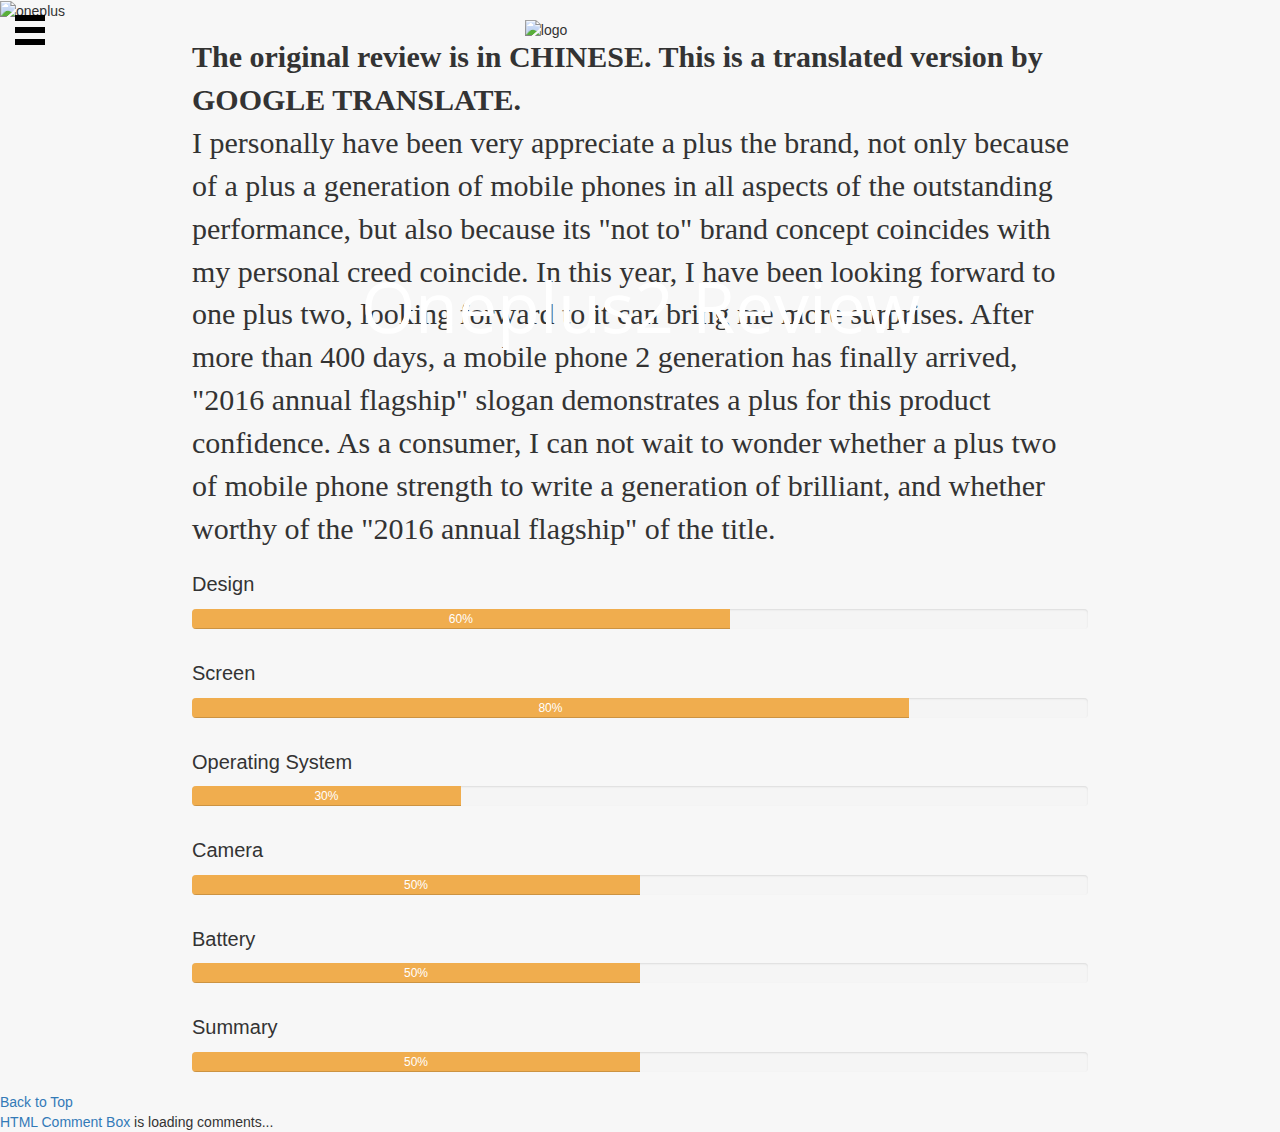
==== oneplus.html @ 1d6de4e5 "revise" ====
<!doctype html>
<html>

<head>
    <title>Oneplus2 Review</title>
    <meta content="width=device-width,initial-scale=1" name=viewport>
    <link href="https://fonts.googleapis.com/css?family=Open+Sans:400,600" rel="stylesheet">
    <link href="css/style.css" type="text/css" rel="stylesheet" />
    <!-- Latest compiled and minified CSS -->
    <link rel="stylesheet" href="https://maxcdn.bootstrapcdn.com/bootstrap/3.3.7/css/bootstrap.min.css" integrity="sha384-BVYiiSIFeK1dGmJRAkycuHAHRg32OmUcww7on3RYdg4Va+PmSTsz/K68vbdEjh4u" crossorigin="anonymous">
    <!-- Optional theme -->
    <link rel="stylesheet" href="https://maxcdn.bootstrapcdn.com/bootstrap/3.3.7/css/bootstrap-theme.min.css" integrity="sha384-rHyoN1iRsVXV4nD0JutlnGaslCJuC7uwjduW9SVrLvRYooPp2bWYgmgJQIXwl/Sp" crossorigin="anonymous"> </head>

<body>
    <a id="top"></a>
    <ul class="navigation">
        <li class="nav-item"><a href="#">Home</a></li>
        <li class="nav-item"><a href="#">Portfolio</a></li>
        <li class="nav-item"><a href="#">About</a></li>
        <li class="nav-item"><a href="#">Blog</a></li>
        <li class="nav-item"><a href="#">Contact</a></li>
    </ul>
    <input type="checkbox" id="nav-trigger" class="nav-trigger" />
    <label for="nav-trigger"></label>
    <div class="site-wrap"> <img class="review-logo" src="image/logo_white.png" alt="logo" width="100%">
        <p class="reviewpage-title">Oneplus2 Review</p> <img class="head-img" src="image/o2.jpg" alt="oneplus" width="100%">
        <div class="page-container">
            <p class="review-main"><b>The original review is in CHINESE. This is a translated version by GOOGLE TRANSLATE.</b>
                <br />I personally have been very appreciate a plus the brand, not only because of a plus a generation of mobile phones in all aspects of the outstanding performance, but also because its "not to" brand concept coincides with my personal creed coincide. In this year, I have been looking forward to one plus two, looking forward to it can bring me more surprises. After more than 400 days, a mobile phone 2 generation has finally arrived, "2016 annual flagship" slogan demonstrates a plus for this product confidence. As a consumer, I can not wait to wonder whether a plus two of mobile phone strength to write a generation of brilliant, and whether worthy of the "2016 annual flagship" of the title.</p>
        </div>
        <div class="color-container">
            <div class="stat-container">
                <p class="stat-title">Design</p>
                <div class="progress">
                    <div class="progress-bar progress-bar-warning" role="progressbar" aria-valuenow="60" aria-valuemin="0" aria-valuemax="100" style="width: 60%">60%</div>
                </div>
                <p class="stat-title">Screen</p>
                <div class="progress">
                    <div class="progress-bar progress-bar-warning" role="progressbar" aria-valuenow="60" aria-valuemin="0" aria-valuemax="100" style="width: 80%">80%</div>
                </div>
                <p class="stat-title">Operating System</p>
                <div class="progress">
                    <div class="progress-bar progress-bar-warning" role="progressbar" aria-valuenow="60" aria-valuemin="0" aria-valuemax="100" style="width: 30%">30%</div>
                </div>
                <p class="stat-title">Camera</p>
                <div class="progress">
                    <div class="progress-bar progress-bar-warning" role="progressbar" aria-valuenow="60" aria-valuemin="0" aria-valuemax="100" style="width: 50%">50%</div>
                </div>
                <p class="stat-title">Battery</p>
                <div class="progress">
                    <div class="progress-bar progress-bar-warning" role="progressbar" aria-valuenow="60" aria-valuemin="0" aria-valuemax="100" style="width: 50%">50%</div>
                </div>
                <p class="stat-title">Summary</p>
                <div class="progress">
                    <div class="progress-bar progress-bar-warning" role="progressbar" aria-valuenow="60" aria-valuemin="0" aria-valuemax="100" style="width: 50%">50%</div>
                </div>
            </div>
        </div>
        <script src="https://cdnjs.cloudflare.com/ajax/libs/p5.js/0.5.5/p5.min.js"></script>
        <script src="sketch.js" type="text/javascript"></script> <a href="#" class="back-to-top">Back to Top</a> 
    <!-- begin htmlcommentbox.com -->
 <div id="HCB_comment_box"><a href="http://www.htmlcommentbox.com">HTML Comment Box</a> is loading comments...</div>
 <link rel="stylesheet" type="text/css" href="http://www.htmlcommentbox.com/static/skins/default/skin.css" />
 <script type="text/javascript" language="javascript" id="hcb"> /*<!--*/ if(!window.hcb_user){hcb_user={  };} (function(){s=document.createElement("script");s.setAttribute("type","text/javascript");s.setAttribute("src", "http://www.htmlcommentbox.com/jread?page="+escape((window.hcb_user && hcb_user.PAGE)||(""+window.location)).replace("+","%2B")+"&opts=470&num=10");if (typeof s!="undefined") document.getElementsByTagName("head")[0].appendChild(s);})(); /*-->*/ </script>
<!-- end htmlcommentbox.com -->
    
    </div>
    <script src="http://code.jquery.com/jquery-3.1.1.min.js"></script>
    <!-- Latest compiled and minified JavaScript -->
    <script src="https://maxcdn.bootstrapcdn.com/bootstrap/3.3.7/js/bootstrap.min.js" integrity="sha384-Tc5IQib027qvyjSMfHjOMaLkfuWVxZxUPnCJA7l2mCWNIpG9mGCD8wGNIcPD7Txa" crossorigin="anonymous"></script>
</body>

</html>
---- css/style.css ----
.nav{
    margin-left: 70px;
    float:left;
    display: inline;
    margin-top: 30px;
    text-align: center;
    font-size: 18px;
    font-family: 'Open Sans', sans-serif;
    font-weight: 600;
}
.navi{
    height:80px;
    
}
.navbar{
    padding-top: 18px;
}
.navbar:hover{
    border-bottom-color: #c4c4c4;
}
.navpic{
    margin-top: 38px;
    margin-left: 0px;
}
.review-container{
    width:70%;
    margin-left: 15%;
    margin-top: 20px;
    background-color: #efefef;
    border-radius: 10px 10px 10px 10px;
    box-shadow: 2px 2px #c4c4c4;
}

.review-text{
    margin-left: 5%;
    margin-right: 5%;
    font-family: 'Open Sans', sans-serif;
    font-weight: 400;
    font-size:20px;
    padding-bottom: 10px;
}
.review-date{
    font-family: 'Open Sans', sans-serif;
    font-weight: 600;
    font-size:20px;
    float:right;
    margin-top: 10px;
    margin-right: 10px;
}
.review-title{
    font-family: 'Open Sans', sans-serif;
    font-weight: 600;
    font-size:30px;
    margin-left: 5%;
    margin-top: 10px;
}
.page-container{
    width:70%;
    margin-left:15%;
    font-family: 'Roboto Slab', serif;
    font-size:30px;
    margin-top: 15px;
}
.stat-title{
    font-size: 20px;
    padding-top: 10px;
}
.stat-container{
    width:70%;
    margin-left:15%;
}
.color-container{
    width:100%;
    background-color: #f7f7f7;
}
.review-logo{
    position:absolute;
    width:18%;
    margin-left: 41%;
    margin-right: 40%;
    margin-top: 20px;
}
.reviewpage-title{
    position: absolute;
    color:white;
    font-family: 'Open Sans', sans-serif;
    margin-top: 20%;
    width:50%;
    text-align: center;
    font-size: 70px;
    margin-left: 25%;
}
.navigation {
    list-style: none;
    background: #f4f4f4;
    width: 100%;
    height: 100%;
    position: fixed;
    top: 0;
    right: 0;
    bottom: 0;
    left: 0;
    z-index:0;
}
.site-wrap{
    background-color: #f7f7f7;
    z-index: 1;
    min-width: 100%;
    min-height: 100%;
    position: relative;
    top:0;
    bottom:100%;
    left:0;
}
.nav-trigger {
    position: absolute;
    clip: rect(0, 0, 0, 0);
}
label[for="nav-trigger"] {
    position: fixed;
    top: 15px;
    left: 15px;
    z-index: 2;
    width: 30px;
    height: 30px;
    cursor: pointer;
    background-image: url("data:image/svg+xml;utf8,<svg xmlns='http://www.w3.org/2000/svg' xmlns:xlink='http://www.w3.org/1999/xlink' version='1.1' x='0px' y='0px' width='30px' height='30px' viewBox='0 0 30 30' enable-background='new 0 0 30 30' xml:space='preserve'><rect width='30' height='6'/><rect y='24' width='30' height='6'/><rect y='12' width='30' height='6'/></svg>");
    background-size: contain;
}
.nav-trigger:checked + label {
    left: 215px;
}

.nav-trigger:checked ~ .site-wrap {
    left: 200px;
    box-shadow: 0 0 5px 5px rgba(0,0,0,0.5);
}
.nav-trigger + label, .site-wrap {
    transition: left 0.2s;
}
body {
    overflow-x: hidden;
}
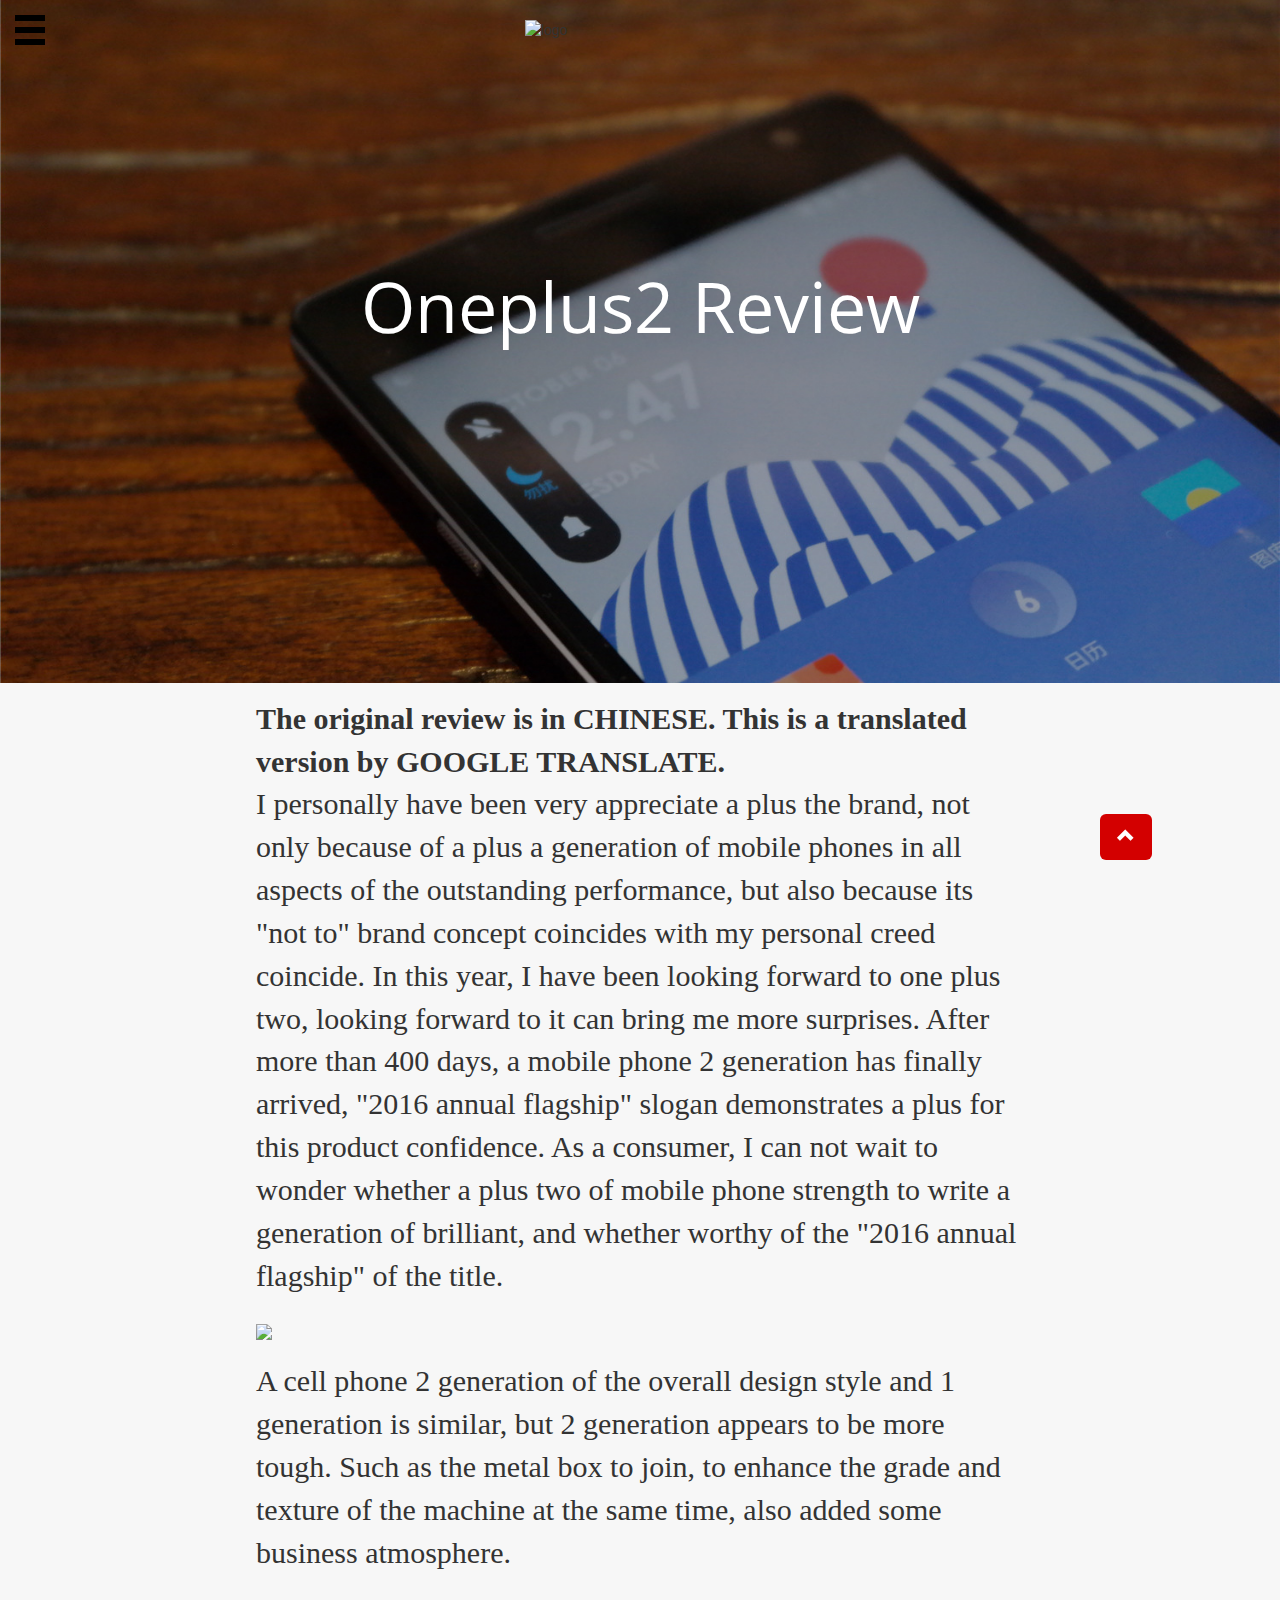
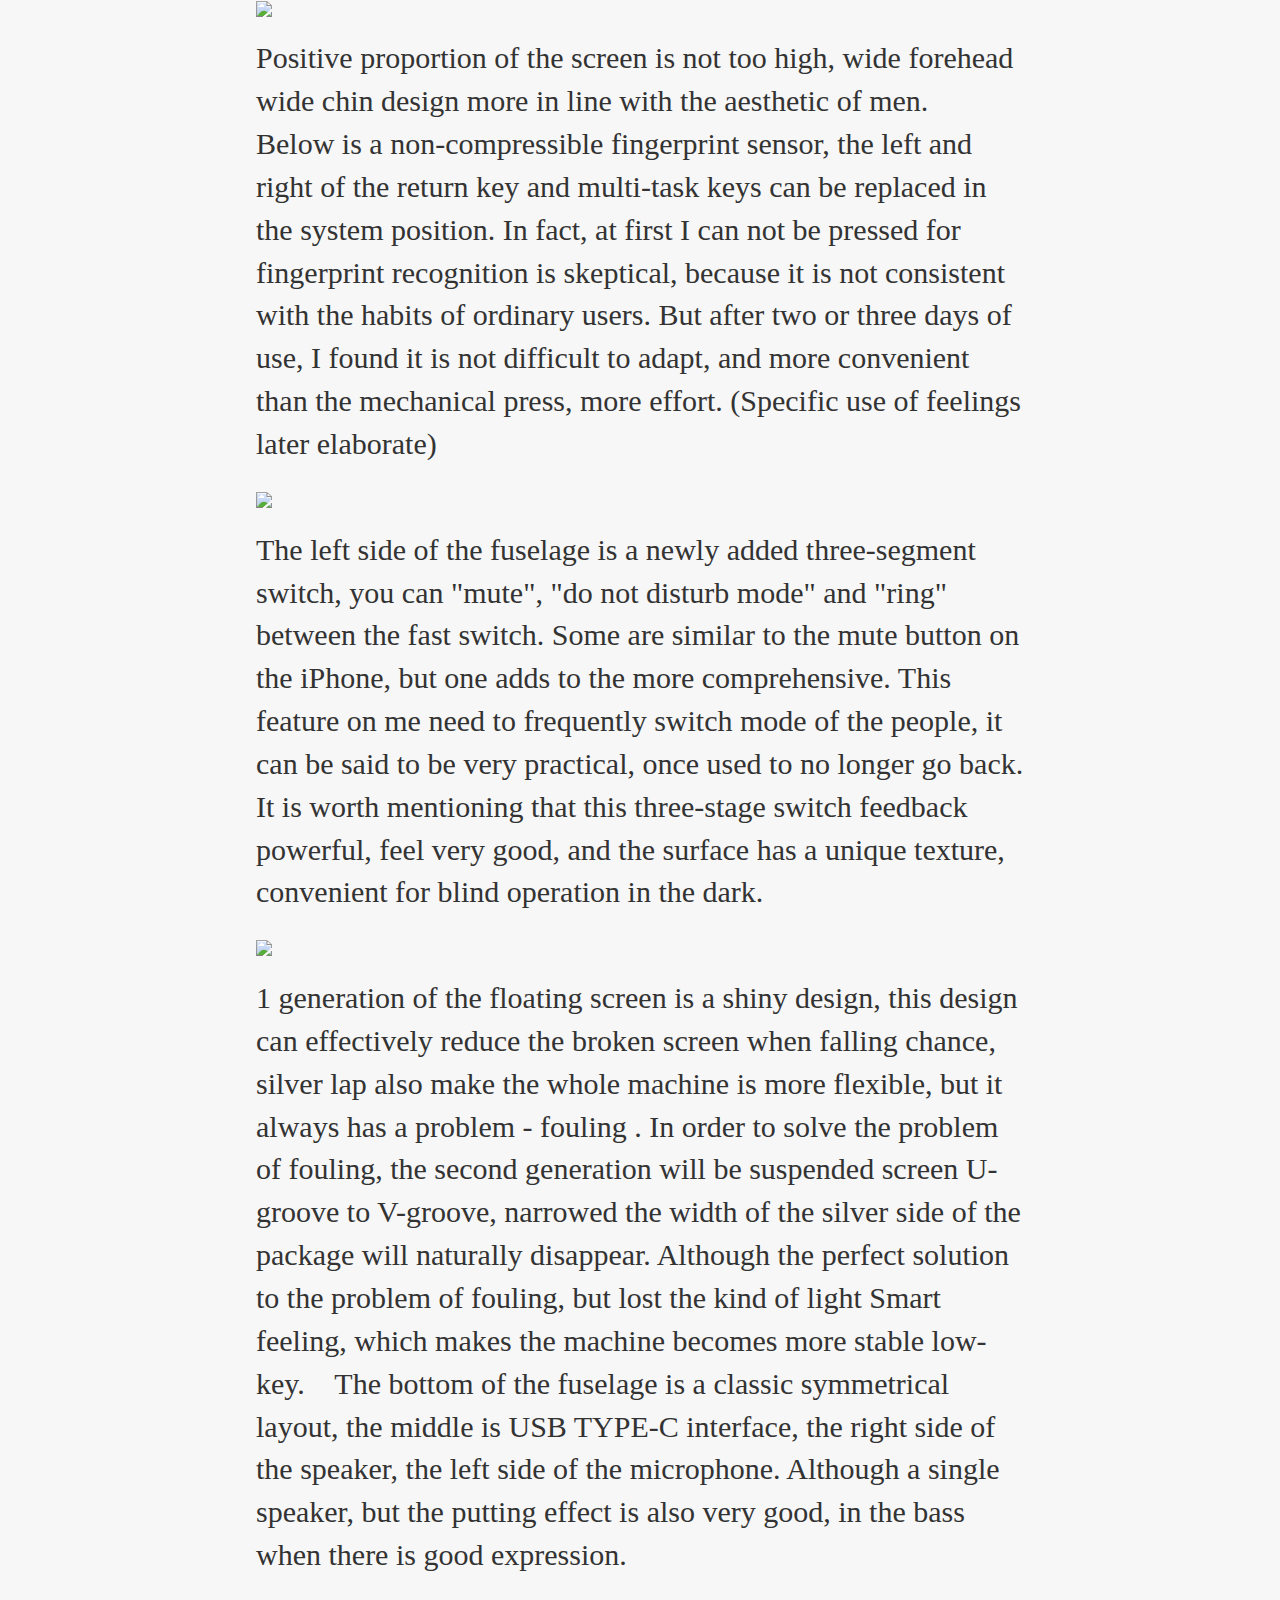
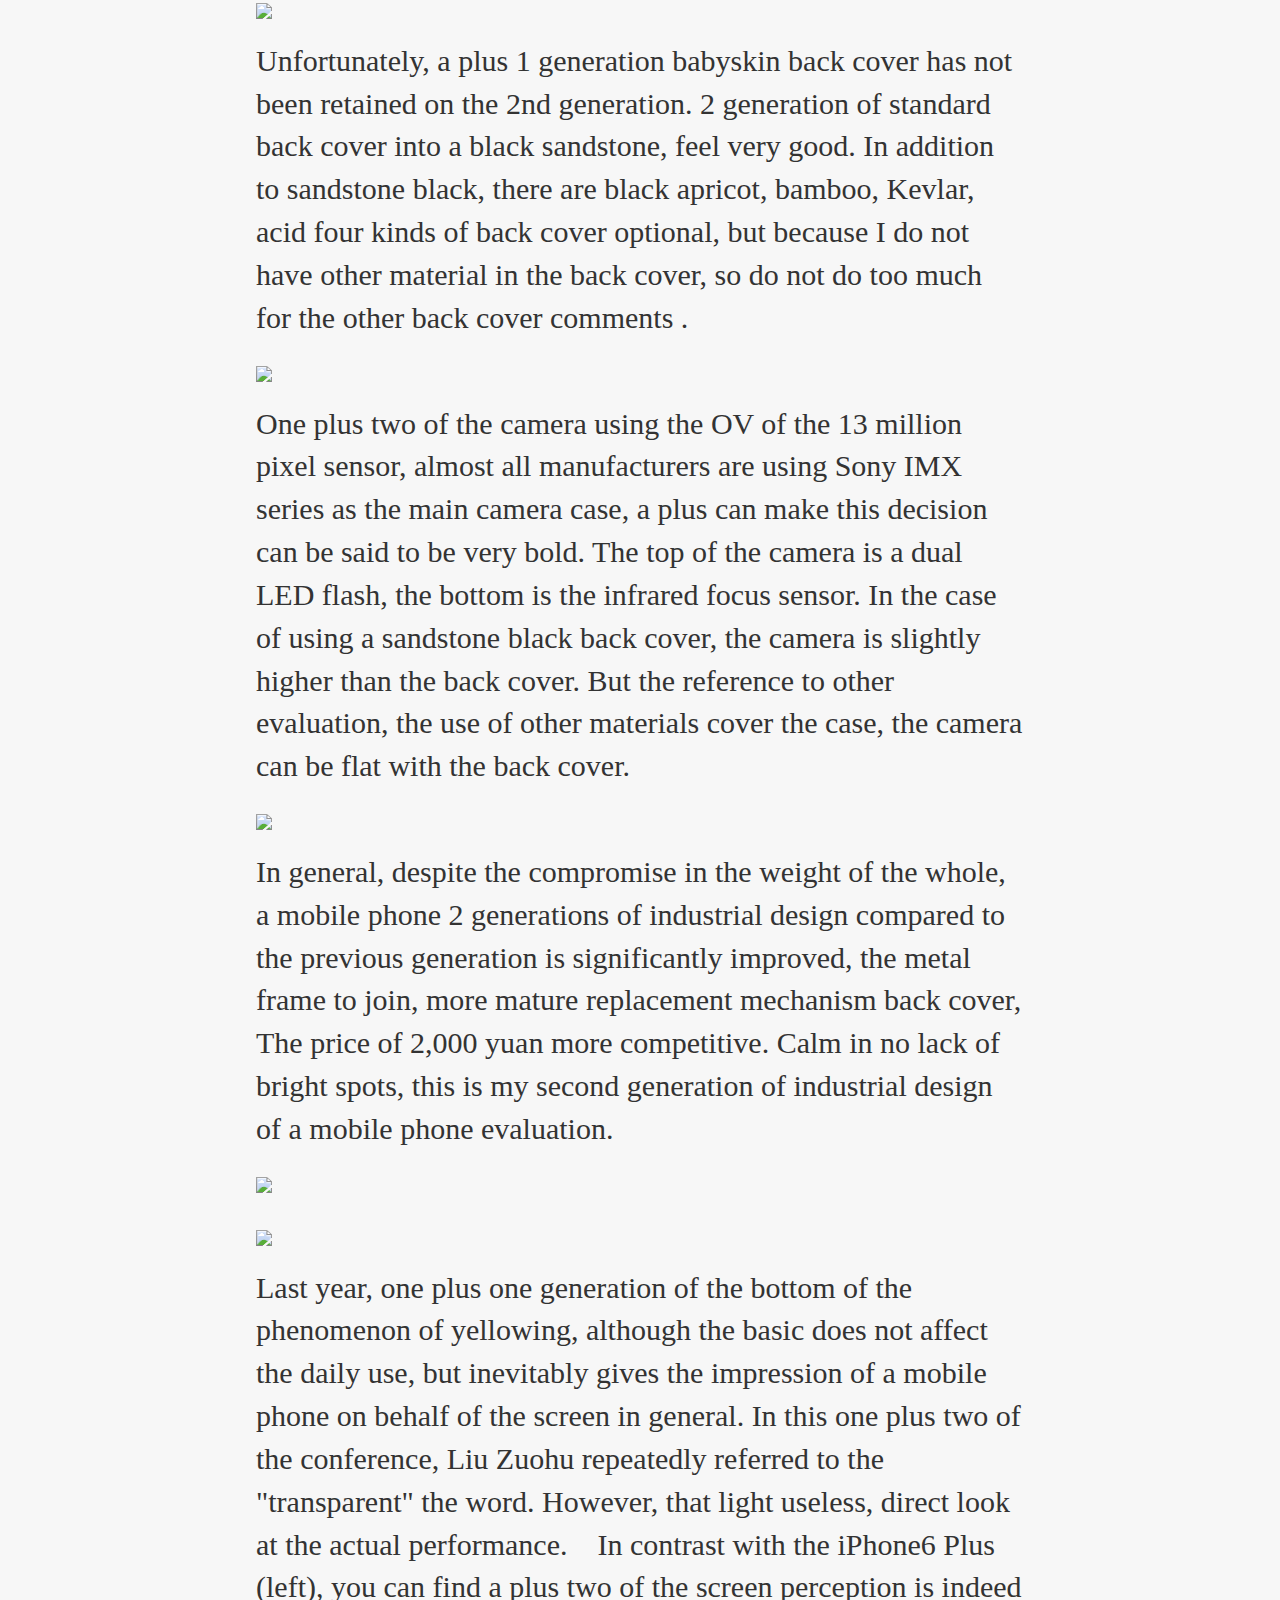
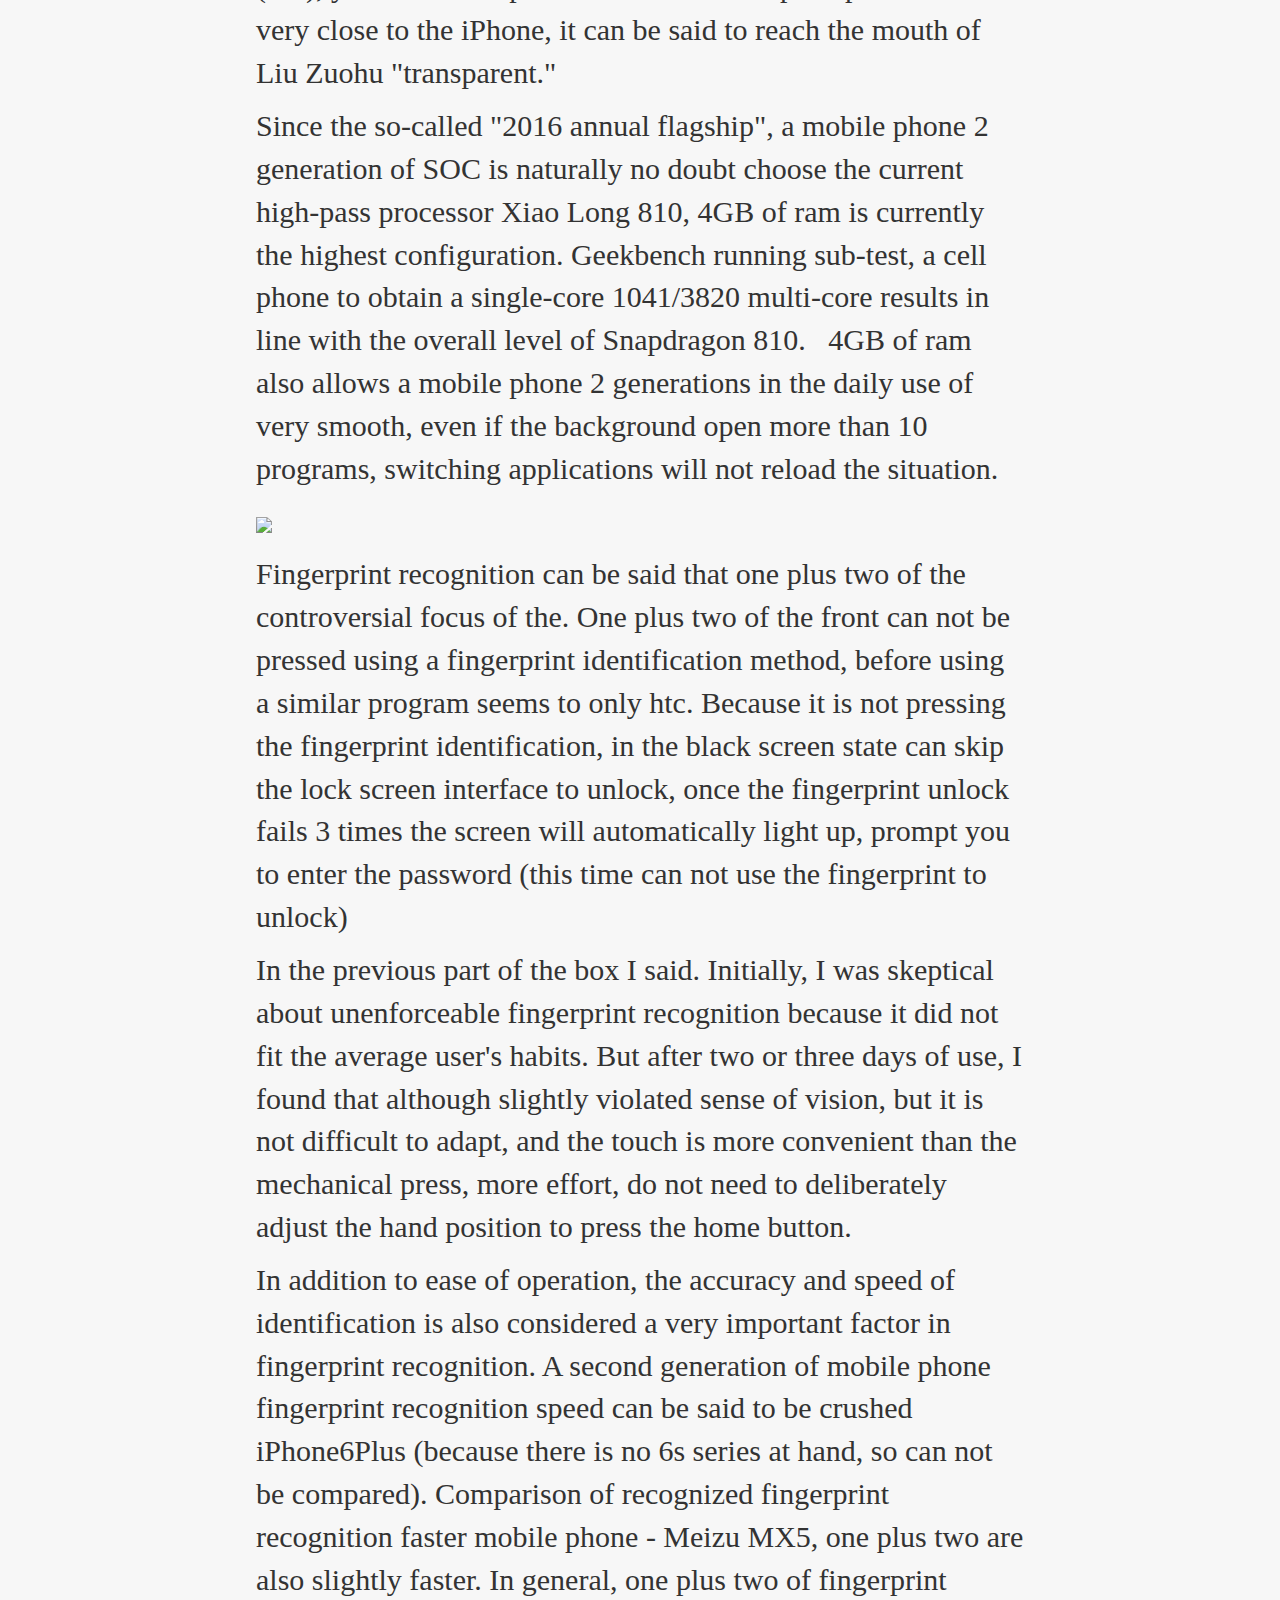
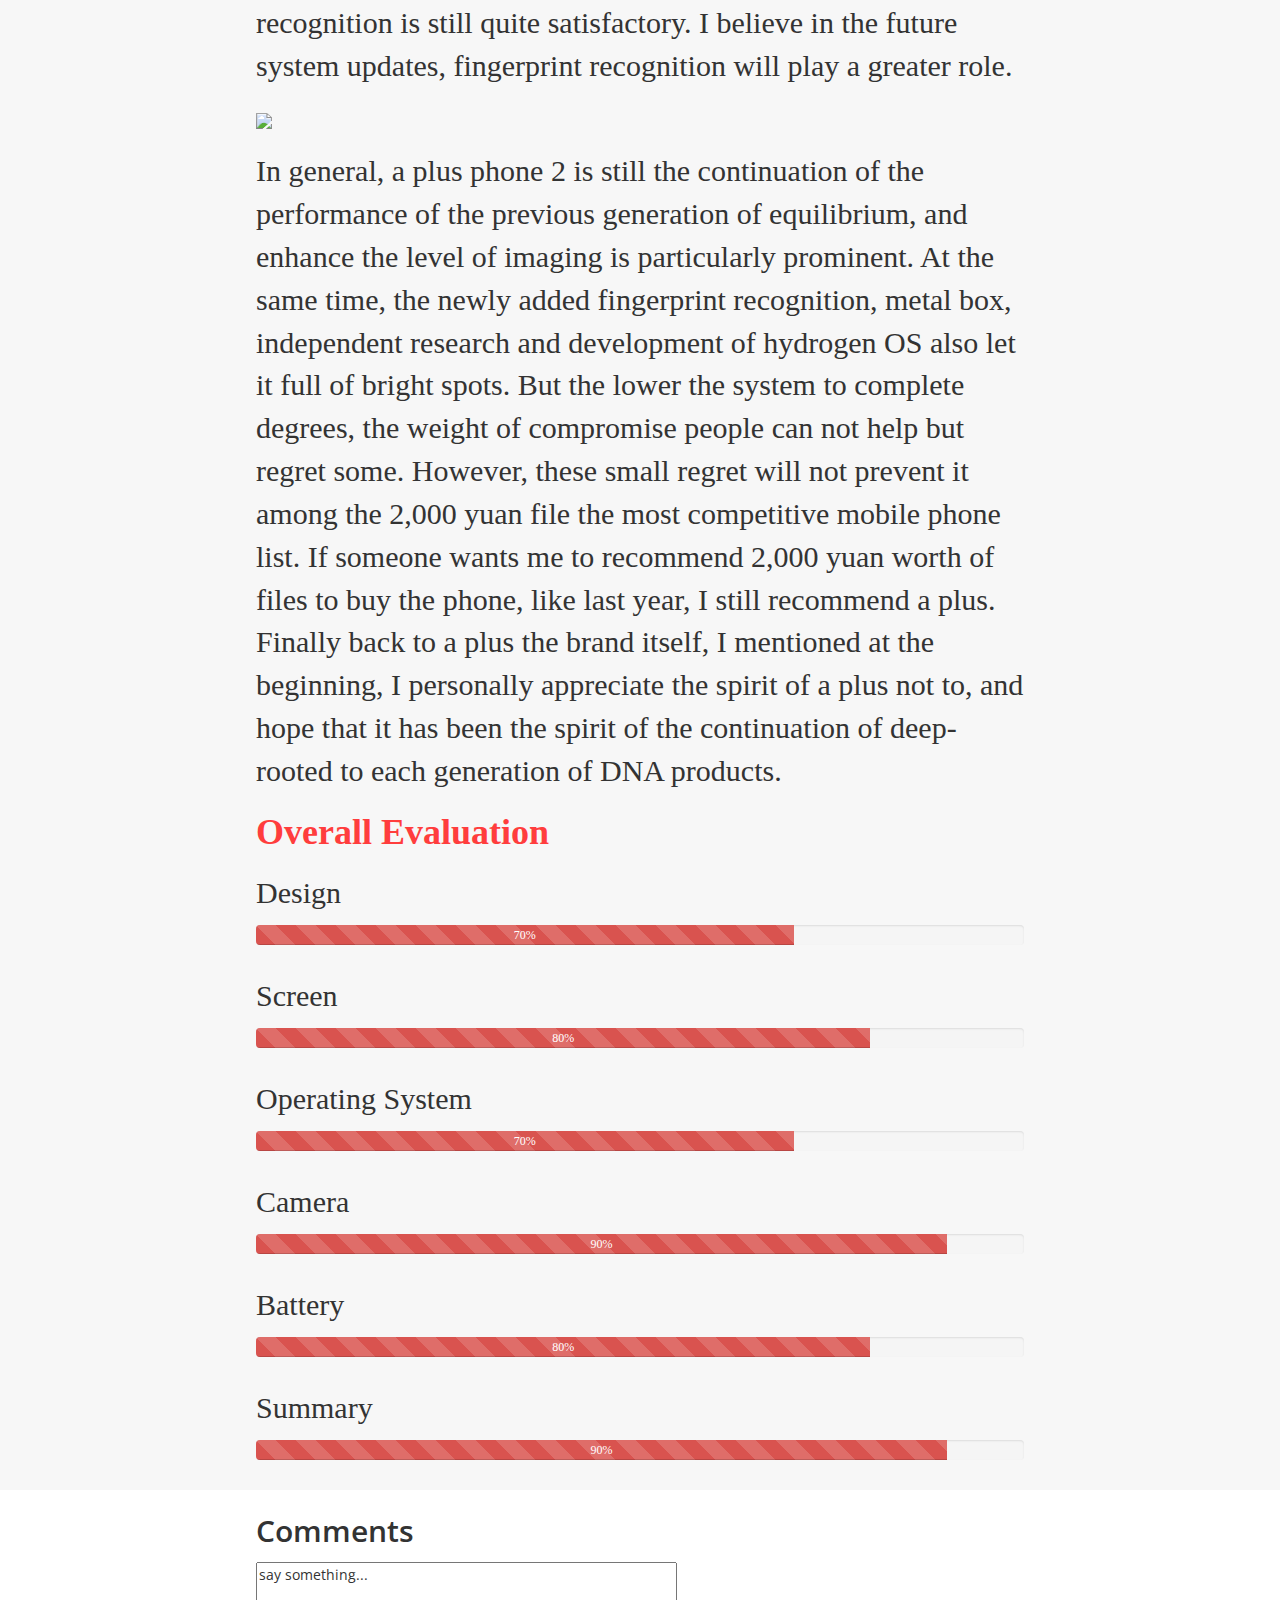
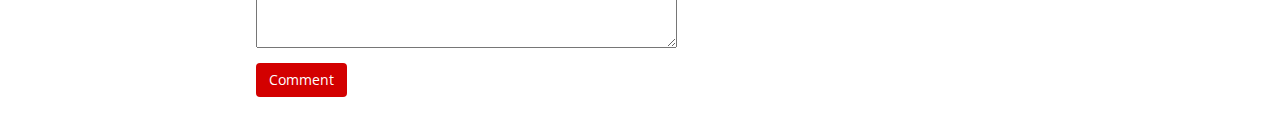
==== commit 99838e5a: "wip" ====
--- a/oneplus.html
+++ b/oneplus.html
@@ -14,56 +14,104 @@
 <body>
     <a id="top"></a>
     <ul class="navigation">
-        <li class="nav-item"><a href="#">Home</a></li>
-        <li class="nav-item"><a href="#">Portfolio</a></li>
+        <li class="nav-item"><a href="index.html">Home</a></li>
+        <li class="nav-item"><a href="#">Tool</a></li>
+        <li class="nav-item"><a href="photography.html">Photography</a></li>
         <li class="nav-item"><a href="#">About</a></li>
-        <li class="nav-item"><a href="#">Blog</a></li>
-        <li class="nav-item"><a href="#">Contact</a></li>
     </ul>
     <input type="checkbox" id="nav-trigger" class="nav-trigger" />
     <label for="nav-trigger"></label>
     <div class="site-wrap"> <img class="review-logo" src="image/logo_white.png" alt="logo" width="100%">
-        <p class="reviewpage-title">Oneplus2 Review</p> <img class="head-img" src="image/o2.jpg" alt="oneplus" width="100%">
+        <p class="reviewpage-title">Oneplus2 Review</p> <img class="head-img" src="image/o2%20copy.jpg" alt="oneplus" width="100%">
         <div class="page-container">
             <p class="review-main"><b>The original review is in CHINESE. This is a translated version by GOOGLE TRANSLATE.</b>
                 <br />I personally have been very appreciate a plus the brand, not only because of a plus a generation of mobile phones in all aspects of the outstanding performance, but also because its "not to" brand concept coincides with my personal creed coincide. In this year, I have been looking forward to one plus two, looking forward to it can bring me more surprises. After more than 400 days, a mobile phone 2 generation has finally arrived, "2016 annual flagship" slogan demonstrates a plus for this product confidence. As a consumer, I can not wait to wonder whether a plus two of mobile phone strength to write a generation of brilliant, and whether worthy of the "2016 annual flagship" of the title.</p>
+            <p class="review-pic"><img src="image/o5.jpg" width="100%"></p>
+            <p class="review-main">A cell phone 2 generation of the overall design style and 1 generation is similar, but 2 generation appears to be more tough. Such as the metal box to join, to enhance the grade and texture of the machine at the same time, also added some business atmosphere. </p>
+            <p class="review-pic"><img src="image/o9.jpg" width="100%"></p>
+            <p class="review-main">Positive proportion of the screen is not too high, wide forehead wide chin design more in line with the aesthetic of men.    Below is a non-compressible fingerprint sensor, the left and right of the return key and multi-task keys can be replaced in the system position. In fact, at first I can not be pressed for fingerprint recognition is skeptical, because it is not consistent with the habits of ordinary users. But after two or three days of use, I found it is not difficult to adapt, and more convenient than the mechanical press, more effort. (Specific use of feelings later elaborate) </p>
+            <p class="review-pic"><img src="image/o2.jpg" width="100%"></p>
+            <p class="review-main">The left side of the fuselage is a newly added three-segment switch, you can "mute", "do not disturb mode" and "ring" between the fast switch. Some are similar to the mute button on the iPhone, but one adds to the more comprehensive. This feature on me need to frequently switch mode of the people, it can be said to be very practical, once used to no longer go back. It is worth mentioning that this three-stage switch feedback powerful, feel very good, and the surface has a unique texture, convenient for blind operation in the dark. </p>
+            <p class="review-pic"><img src="image/o12.jpg" width="100%"></p>
+            <p class="review-main">1 generation of the floating screen is a shiny design, this design can effectively reduce the broken screen when falling chance, silver lap also make the whole machine is more flexible, but it always has a problem - fouling . In order to solve the problem of fouling, the second generation will be suspended screen U-groove to V-groove, narrowed the width of the silver side of the package will naturally disappear. Although the perfect solution to the problem of fouling, but lost the kind of light Smart feeling, which makes the machine becomes more stable low-key.    The bottom of the fuselage is a classic symmetrical layout, the middle is USB TYPE-C interface, the right side of the speaker, the left side of the microphone. Although a single speaker, but the putting effect is also very good, in the bass when there is good expression. </p>
+            <p class="review-pic"><img src="image/o8.jpg" width="100%"></p>
+            <p class="review-main">Unfortunately, a plus 1 generation babyskin back cover has not been retained on the 2nd generation. 2 generation of standard back cover into a black sandstone, feel very good. In addition to sandstone black, there are black apricot, bamboo, Kevlar, acid four kinds of back cover optional, but because I do not have other material in the back cover, so do not do too much for the other back cover comments . </p>
+            <p class="review-pic"><img src="image/o3.jpg" width="100%"></p>
+            <p class="review-main">One plus two of the camera using the OV of the 13 million pixel sensor, almost all manufacturers are using Sony IMX series as the main camera case, a plus can make this decision can be said to be very bold. The top of the camera is a dual LED flash, the bottom is the infrared focus sensor. In the case of using a sandstone black back cover, the camera is slightly higher than the back cover. But the reference to other evaluation, the use of other materials cover the case, the camera can be flat with the back cover. </p>
+            <p class="review-pic"><img src="image/o7.jpg" width="100%"></p>
+            <p class="review-main">In general, despite the compromise in the weight of the whole, a mobile phone 2 generations of industrial design compared to the previous generation is significantly improved, the metal frame to join, more mature replacement mechanism back cover, The price of 2,000 yuan more competitive. Calm in no lack of bright spots, this is my second generation of industrial design of a mobile phone evaluation. </p>
+            <p class="review-pic"><img src="image/o10.jpg" width="100%"></p>
+            <p class="review-pic"><img src="image/o11.jpg" width="100%"></p>
+            <p class="review-main">Last year, one plus one generation of the bottom of the phenomenon of yellowing, although the basic does not affect the daily use, but inevitably gives the impression of a mobile phone on behalf of the screen in general. In this one plus two of the conference, Liu Zuohu repeatedly referred to the "transparent" the word. However, that light useless, direct look at the actual performance.    In contrast with the iPhone6 Plus (left), you can find a plus two of the screen perception is indeed very close to the iPhone, it can be said to reach the mouth of Liu Zuohu "transparent." </p>
+            <p class="review-main">Since the so-called "2016 annual flagship", a mobile phone 2 generation of SOC is naturally no doubt choose the current high-pass processor Xiao Long 810, 4GB of ram is currently the highest configuration. Geekbench running sub-test, a cell phone to obtain a single-core 1041/3820 multi-core results in line with the overall level of Snapdragon 810.   4GB of ram also allows a mobile phone 2 generations in the daily use of very smooth, even if the background open more than 10 programs, switching applications will not reload the situation. </p>
+            <p class="review-pic"><img src="image/o6.jpg" width="100%"></p>
+            <p class="review-main">Fingerprint recognition can be said that one plus two of the controversial focus of the. One plus two of the front can not be pressed using a fingerprint identification method, before using a similar program seems to only htc. Because it is not pressing the fingerprint identification, in the black screen state can skip the lock screen interface to unlock, once the fingerprint unlock fails 3 times the screen will automatically light up, prompt you to enter the password (this time can not use the fingerprint to unlock)</p>
+            <p class="review-main">In the previous part of the box I said. Initially, I was skeptical about unenforceable fingerprint recognition because it did not fit the average user's habits. But after two or three days of use, I found that although slightly violated sense of vision, but it is not difficult to adapt, and the touch is more convenient than the mechanical press, more effort, do not need to deliberately adjust the hand position to press the home button.</p>
+            <p class="review-main">In addition to ease of operation, the accuracy and speed of identification is also considered a very important factor in fingerprint recognition. A second generation of mobile phone fingerprint recognition speed can be said to be crushed iPhone6Plus (because there is no 6s series at hand, so can not be compared). Comparison of recognized fingerprint recognition faster mobile phone - Meizu MX5, one plus two are also slightly faster. In general, one plus two of fingerprint recognition is still quite satisfactory. I believe in the future system updates, fingerprint recognition will play a greater role. </p>
+            <p class="review-pic"><img src="image/o13.jpg" width="100%"></p>
+            <p class="review-main">In general, a plus phone 2 is still the continuation of the performance of the previous generation of equilibrium, and enhance the level of imaging is particularly prominent. At the same time, the newly added fingerprint recognition, metal box, independent research and development of hydrogen OS also let it full of bright spots. But the lower the system to complete degrees, the weight of compromise people can not help but regret some. However, these small regret will not prevent it among the 2,000 yuan file the most competitive mobile phone list. If someone wants me to recommend 2,000 yuan worth of files to buy the phone, like last year, I still recommend a plus. Finally back to a plus the brand itself, I mentioned at the beginning, I personally appreciate the spirit of a plus not to, and hope that it has been the spirit of the continuation of deep-rooted to each generation of DNA products.</p>
         </div>
         <div class="color-container">
             <div class="stat-container">
+                <h1><b>Overall Evaluation</b></h1>
                 <p class="stat-title">Design</p>
                 <div class="progress">
-                    <div class="progress-bar progress-bar-warning" role="progressbar" aria-valuenow="60" aria-valuemin="0" aria-valuemax="100" style="width: 60%">60%</div>
+                    <div class="progress-bar progress-bar-danger progress-bar-striped" role="progressbar" aria-valuenow="60" aria-valuemin="0" aria-valuemax="100" style="width: 70%">70%</div>
                 </div>
                 <p class="stat-title">Screen</p>
                 <div class="progress">
-                    <div class="progress-bar progress-bar-warning" role="progressbar" aria-valuenow="60" aria-valuemin="0" aria-valuemax="100" style="width: 80%">80%</div>
+                    <div class="progress-bar progress-bar-danger progress-bar-striped" role="progressbar" aria-valuenow="60" aria-valuemin="0" aria-valuemax="100" style="width: 80%">80%</div>
                 </div>
                 <p class="stat-title">Operating System</p>
                 <div class="progress">
-                    <div class="progress-bar progress-bar-warning" role="progressbar" aria-valuenow="60" aria-valuemin="0" aria-valuemax="100" style="width: 30%">30%</div>
+                    <div class="progress-bar progress-bar-danger progress-bar-striped" role="progressbar" aria-valuenow="60" aria-valuemin="0" aria-valuemax="100" style="width: 70%">70%</div>
                 </div>
                 <p class="stat-title">Camera</p>
                 <div class="progress">
-                    <div class="progress-bar progress-bar-warning" role="progressbar" aria-valuenow="60" aria-valuemin="0" aria-valuemax="100" style="width: 50%">50%</div>
+                    <div class="progress-bar progress-bar-danger progress-bar-striped" role="progressbar" aria-valuenow="60" aria-valuemin="0" aria-valuemax="100" style="width: 90%">90%</div>
                 </div>
                 <p class="stat-title">Battery</p>
                 <div class="progress">
-                    <div class="progress-bar progress-bar-warning" role="progressbar" aria-valuenow="60" aria-valuemin="0" aria-valuemax="100" style="width: 50%">50%</div>
+                    <div class="progress-bar progress-bar-danger progress-bar-striped" role="progressbar" aria-valuenow="60" aria-valuemin="0" aria-valuemax="100" style="width: 80%">80%</div>
                 </div>
                 <p class="stat-title">Summary</p>
                 <div class="progress">
-                    <div class="progress-bar progress-bar-warning" role="progressbar" aria-valuenow="60" aria-valuemin="0" aria-valuemax="100" style="width: 50%">50%</div>
+                    <div class="progress-bar progress-bar-danger progress-bar-striped" role="progressbar" aria-valuenow="60" aria-valuemin="0" aria-valuemax="100" style="width: 90%">90%</div>
                 </div>
             </div>
         </div>
-        <script src="https://cdnjs.cloudflare.com/ajax/libs/p5.js/0.5.5/p5.min.js"></script>
-        <script src="sketch.js" type="text/javascript"></script> <a href="#" class="back-to-top">Back to Top</a> 
-    <!-- begin htmlcommentbox.com -->
- <div id="HCB_comment_box"><a href="http://www.htmlcommentbox.com">HTML Comment Box</a> is loading comments...</div>
- <link rel="stylesheet" type="text/css" href="http://www.htmlcommentbox.com/static/skins/default/skin.css" />
- <script type="text/javascript" language="javascript" id="hcb"> /*<!--*/ if(!window.hcb_user){hcb_user={  };} (function(){s=document.createElement("script");s.setAttribute("type","text/javascript");s.setAttribute("src", "http://www.htmlcommentbox.com/jread?page="+escape((window.hcb_user && hcb_user.PAGE)||(""+window.location)).replace("+","%2B")+"&opts=470&num=10");if (typeof s!="undefined") document.getElementsByTagName("head")[0].appendChild(s);})(); /*-->*/ </script>
-<!-- end htmlcommentbox.com -->
-    
+        <div class="comment-container">
+        <div class="comment">
+            <p class="comment-title">Comments</p>
+            <form>
+                <textarea name="comments" cols="50" rows="4">say something...</textarea>
+            </form>
+            <button type="button" class="btn btn-outline-danger">Comment</button>
+            </div>
+        </div> 
+    <!-- backToTop code was taken from http://bootsnipp.com/snippets/featured/link-to-top-page , but I was not able to make js animation to work-->
+    <a id="back-to-top" href="#" class="btn btn-outline-danger btn-lg back-to-top" role="button"><span class="glyphicon glyphicon-chevron-up"></span></a>
+    <script>
+     $(document).ready(function(){
+     $(window).scroll(function () {
+            if ($(this).scrollTop() > 50) {
+                $('#back-to-top').fadeIn();
+            } else {
+                $('#back-to-top').fadeOut();
+            }
+        });
+        // scroll body to 0px on click
+        $('#back-to-top').click(function () {
+            $('#back-to-top').tooltip('hide');
+            $('body,html').animate({
+                scrollTop: 0
+            }, 800);
+            return false;
+        });
+        
+        $('#back-to-top').tooltip('show');
+
+});</script>
     </div>
     <script src="http://code.jquery.com/jquery-3.1.1.min.js"></script>
     <!-- Latest compiled and minified JavaScript -->
--- a/css/style.css
+++ b/css/style.css
@@ -1,98 +1,142 @@
-.nav{
+.nav {
     margin-left: 70px;
-    float:left;
+    float: left;
     display: inline;
-    margin-top: 30px;
+    margin-top: 0px;
     text-align: center;
     font-size: 18px;
     font-family: 'Open Sans', sans-serif;
     font-weight: 600;
-}
-.navi{
-    height:80px;
-    
-}
-.navbar{
-    padding-top: 18px;
-}
-.navbar:hover{
-    border-bottom-color: #c4c4c4;
-}
-.navpic{
+    margin-bottom: 0px !important;
+}
+
+nav {
+    border-top: 3.5px;
+    border-top-style: solid;
+    border-top-color: #ff3d3d;
+}
+
+a:hover {
+    color: #ff3d3d !important;
+}
+
+a {
+    color: #353535 !important;
+}
+
+.navi {
+    height: 80px;
+}
+
+.navbar {
+    padding-top: 48px;
+    text-align: center;
+    padding-right: 20px;
+    padding-left: 20px !important;
+    border-radius: 0px 0px 0px 0px !important;
+    padding-bottom: 15px;
+}
+
+.nav-active {
+    background-color: #ff3d3d;
+    color: white;
+}
+
+.navbar:hover {
+    background-color: #ff3d3d;
+    color: white;
+}
+
+.navpic {
     margin-top: 38px;
     margin-left: 0px;
 }
-.review-container{
-    width:70%;
-    margin-left: 15%;
+
+.review-container {
+    width: 60%;
+    margin-left: 20%;
     margin-top: 20px;
     background-color: #efefef;
     border-radius: 10px 10px 10px 10px;
-    box-shadow: 2px 2px #c4c4c4;
-}
-
-.review-text{
+    border-color: #e8e8e8;
+    border-width: 2px 2px 2px 2px;
+    border-style: solid;
+    box-shadow: 2px 2px 2px #c6c6c6;
+}
+
+.review-text {
     margin-left: 5%;
     margin-right: 5%;
     font-family: 'Open Sans', sans-serif;
     font-weight: 400;
-    font-size:20px;
+    font-size: 20px;
     padding-bottom: 10px;
 }
-.review-date{
+
+.review-date {
     font-family: 'Open Sans', sans-serif;
     font-weight: 600;
-    font-size:20px;
-    float:right;
+    font-size: 20px;
+    float: right;
     margin-top: 10px;
     margin-right: 10px;
 }
-.review-title{
+
+.review-title {
     font-family: 'Open Sans', sans-serif;
     font-weight: 600;
-    font-size:30px;
+    font-size: 40px;
     margin-left: 5%;
     margin-top: 10px;
-}
-.page-container{
-    width:70%;
-    margin-left:15%;
+    color: #ff3d3d;
+}
+
+.page-container {
+    width: 60%;
+    margin-left: 20%;
     font-family: 'Roboto Slab', serif;
-    font-size:30px;
+    font-size: 30px;
     margin-top: 15px;
 }
-.stat-title{
-    font-size: 20px;
+
+.stat-title {
+    font-size: 30px;
     padding-top: 10px;
 }
-.stat-container{
-    width:70%;
-    margin-left:15%;
-}
-.color-container{
-    width:100%;
+
+.stat-container {
+    width: 60%;
+    margin-left: 20%;
+    font-family: 'Roboto Slab', serif;
+}
+
+.color-container {
+    width: 100%;
     background-color: #f7f7f7;
 }
-.review-logo{
-    position:absolute;
-    width:18%;
+
+.review-logo {
+    position: absolute;
+    width: 18%;
     margin-left: 41%;
     margin-right: 40%;
     margin-top: 20px;
 }
-.reviewpage-title{
+
+.reviewpage-title {
     position: absolute;
-    color:white;
+    color: white;
     font-family: 'Open Sans', sans-serif;
     margin-top: 20%;
-    width:50%;
+    width: 50%;
     text-align: center;
     font-size: 70px;
     margin-left: 25%;
 }
+
 .navigation {
     list-style: none;
-    background: #f4f4f4;
+    background-color: #f7f7f7;
     width: 100%;
     height: 100%;
     position: fixed;
@@ -100,22 +144,25 @@
     right: 0;
     bottom: 0;
     left: 0;
-    z-index:0;
-}
-.site-wrap{
+    z-index: 0;
+}
+
+.site-wrap {
     background-color: #f7f7f7;
     z-index: 1;
     min-width: 100%;
     min-height: 100%;
     position: relative;
-    top:0;
-    bottom:100%;
-    left:0;
-}
+    top: 0;
+    bottom: 100%;
+    left: 0;
+}
+
 .nav-trigger {
     position: absolute;
     clip: rect(0, 0, 0, 0);
 }
+
 label[for="nav-trigger"] {
     position: fixed;
     top: 15px;
@@ -127,17 +174,229 @@
     background-image: url("data:image/svg+xml;utf8,<svg xmlns='http://www.w3.org/2000/svg' xmlns:xlink='http://www.w3.org/1999/xlink' version='1.1' x='0px' y='0px' width='30px' height='30px' viewBox='0 0 30 30' enable-background='new 0 0 30 30' xml:space='preserve'><rect width='30' height='6'/><rect y='24' width='30' height='6'/><rect y='12' width='30' height='6'/></svg>");
     background-size: contain;
 }
+
 .nav-trigger:checked + label {
     left: 215px;
 }
 
 .nav-trigger:checked ~ .site-wrap {
     left: 200px;
-    box-shadow: 0 0 5px 5px rgba(0,0,0,0.5);
-}
-.nav-trigger + label, .site-wrap {
+    box-shadow: 0 0 0px px rgba(0, 0, 0, 0.5);
+}
+
+.nav-trigger + label,
+.site-wrap {
     transition: left 0.2s;
 }
+
 body {
     overflow-x: hidden;
+}
+
+.nav-item {
+    margin-left: 0px !important;
+    font-family: 'Open Sans', sans-serif;
+    font-size: 20px;
+    margin-bottom: 10px;
+    margin-top: 10px;
+    font-weight: 600;
+}
+
+#HCB_comment_box {
+    width: 60%;
+    margin-left: 20%;
+}
+
+.footer-container {
+    background-color: #f9f9f9;
+    font-family: 'Open Sans', sans-serif;
+    margin-top: 20px;
+    border-top-style: solid;
+    border-top-width: 1px;
+    border-top-color: #c4c4c4;
+    margin-bottom: 0px;
+}
+
+.footer-content {
+    width: 60%;
+    margin-left: 20%;
+    text-align: center;
+}
+
+.footer-slogon {
+    font-size: 18px;
+    padding-bottom: 15px;
+    padding-top: 15px;
+}
+
+.container-fluid {
+    margin-top: 20px !important;
+}
+
+.col-md-4 {
+    margin-bottom: 25px;
+}
+
+.modal-dialog {
+    font-family: 'Open Sans', sans-serif;
+}
+
+h1 {
+    color: #ff3d3d !important;
+}
+
+.comment {
+    width: 60%;
+    margin-left: 20%;
+    margin-top: 30px;
+    font-family: 'Open Sans', sans-serif;
+}
+
+.comment-container {
+    background-color: white;
+}
+
+.btn {
+    color: white;
+    background-color: #d30000;
+    margin-top: 10px;
+    margin-bottom: 20px !important;
+}
+
+.comment-title {
+    font-size: 30px;
+    font-weight: 600;
+    padding-top: 20px;
+}
+
+.back-to-top {
+    cursor: pointer;
+    position: fixed;
+    bottom: 20px;
+    right: 10%;
+    display: none;
+    color: white !important;
+}
+
+.view {
+    width: 100%;
+    margin-left: 200px;
+}
+.tool-pic{
+    margin-top: 20px;
+}
+h2{
+    margin-top: 0px !important;
+}
+ul.tool-spec{
+    padding-left: 0px;
+    padding-bottom: 1px;
+    padding-top: 4px;
+}
+.tool-pic:hover{
+    border-style: solid;
+    border-color:#ff3d3d;
+    border-width: 5px;
+}
+
+@media screen and (min-width: 2000px) {
+    .page-container {
+        width: 50%;
+        margin-left: 25%;
+        font-size: 35px;
+    }
+    .comment {
+        width: 50%;
+        margin-left: 25%;
+    }
+    .stat-container {
+        width: 50%;
+        margin-left: 25%;
+        font-family: 'Roboto Slab', serif;
+    }
+    .review-container {
+        width: 50%;
+        margin-left: 25%;
+    }
+    .modal-content{
+        font-size:100px !important;
+    }
+}
+
+@media screen and (max-width: 800px) {
+    .reviewpage-title {
+        width: 50%;
+        font-size: 35px;
+        margin-top: 25%;
+    }
+    .nav {
+        clear: both !important;
+        z-index: 100 !important;
+        margin-left: 0px;
+        width: 100%;
+        padding-top: 10px;
+        margin-top: 10px;
+        font-size: 15px;
+        padding-bottom: 0px !important;
+    }
+    .carousel-control {
+        display: none;
+    }
+    .navbar {
+        margin-left: 0px !important;
+    }
+    ul.navi{
+        padding-left: 0px !important;
+    }
+    .review-title {
+        font-size: 30px !important;
+    }
+    .review-text {
+        font-size: 18px !important;
+    }
+    .footer-slogon {
+        font-size: 15px;
+    }
+    .footer-content {
+        width: 100%;
+        margin-left: 0;
+    }
+    .review-container {
+        width: 90%;
+        margin-left: 5%;
+    }
+    .navpic {
+        padding-bottom: 15px !important;
+    }
+    .page-container {
+        width: 90%;
+        margin-left: 5%;
+        font-size: 22px;
+    }
+    .back-to-top {
+        right: 2%
+    }
+    .comment {
+        width: 90%;
+        margin-left: 5%;
+    }
+    .stat-container {
+        width: 90%;
+        margin-left: 5%;
+    }
+    .stat-title{
+        font-size:22px;
+    }
+    h1{
+        font-size: 30px !important;
+    }
+    .col-md-4{
+        padding-left: 0px !important;
+        padding-right: 0px !important;
+        margin-bottom: 0px !important;
+    }
+    .container-fluid{
+        margin-top: 0px !important;
+    }
+    
 }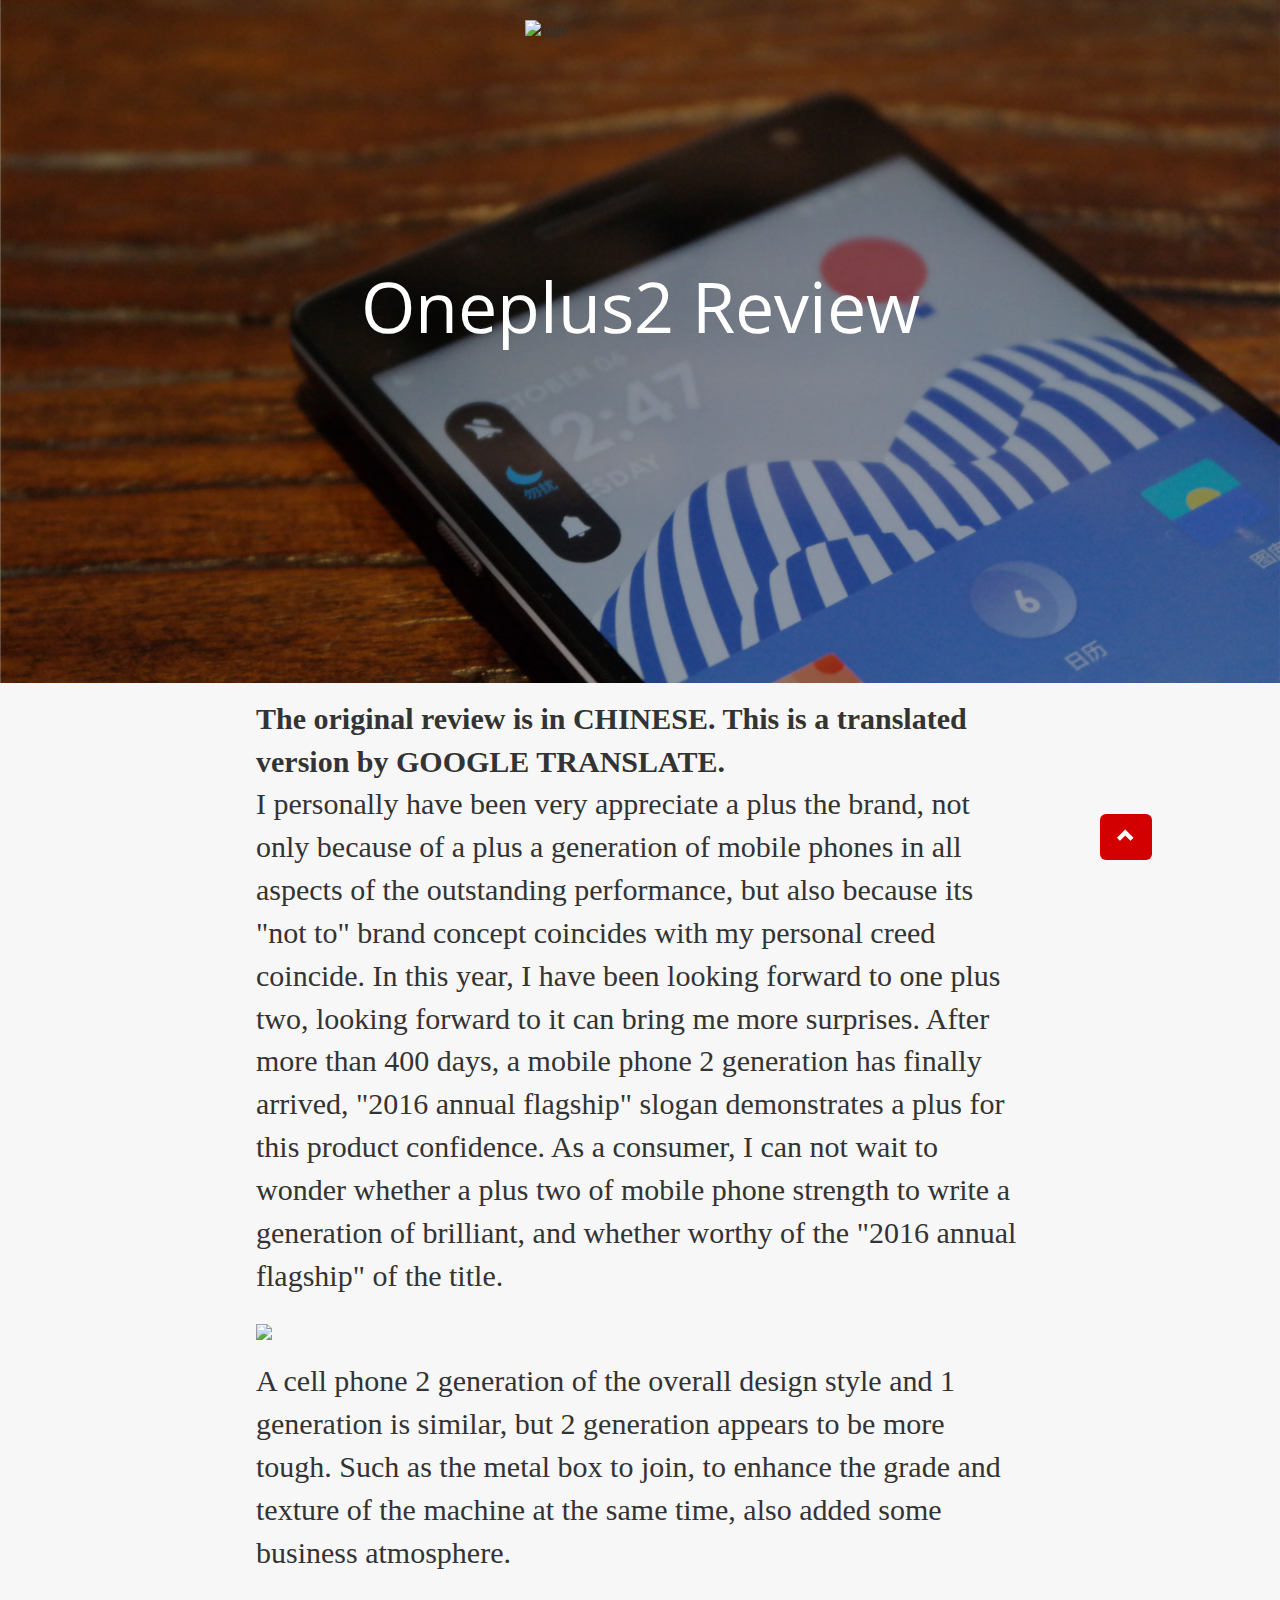
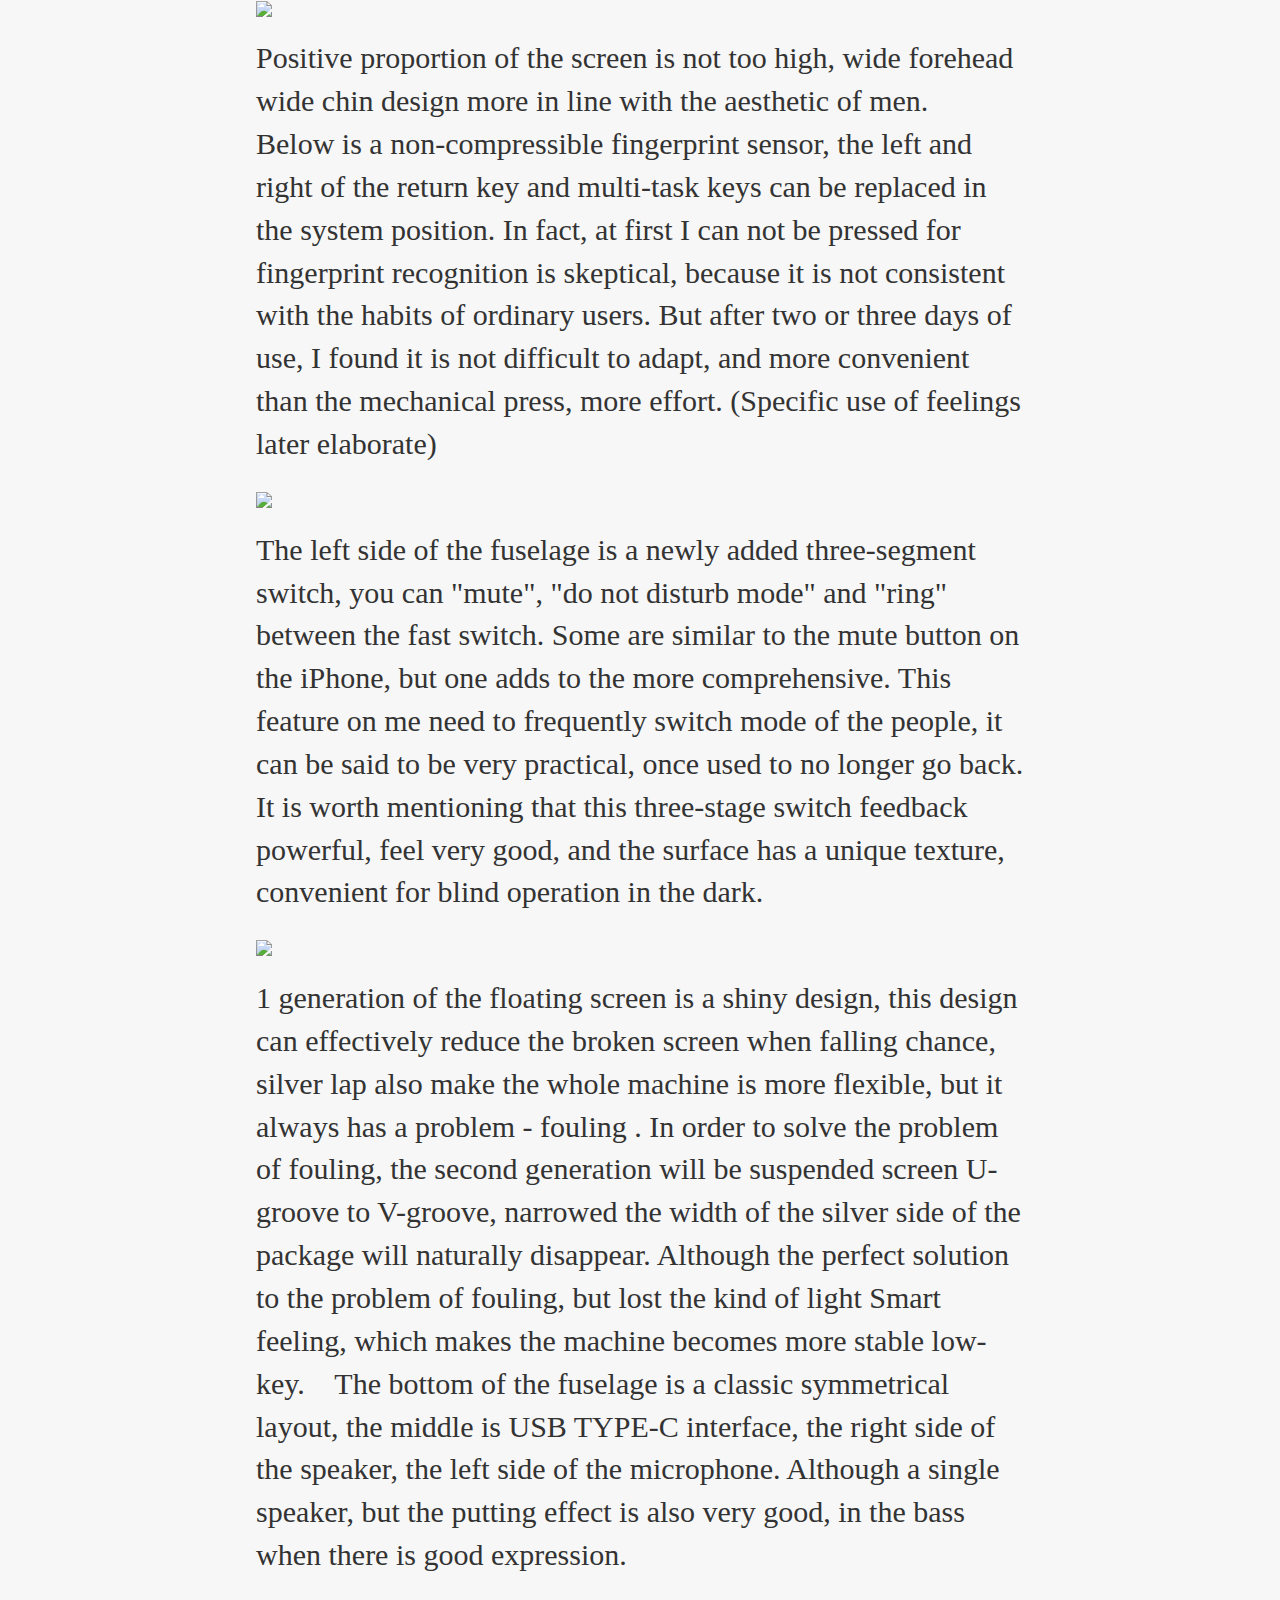
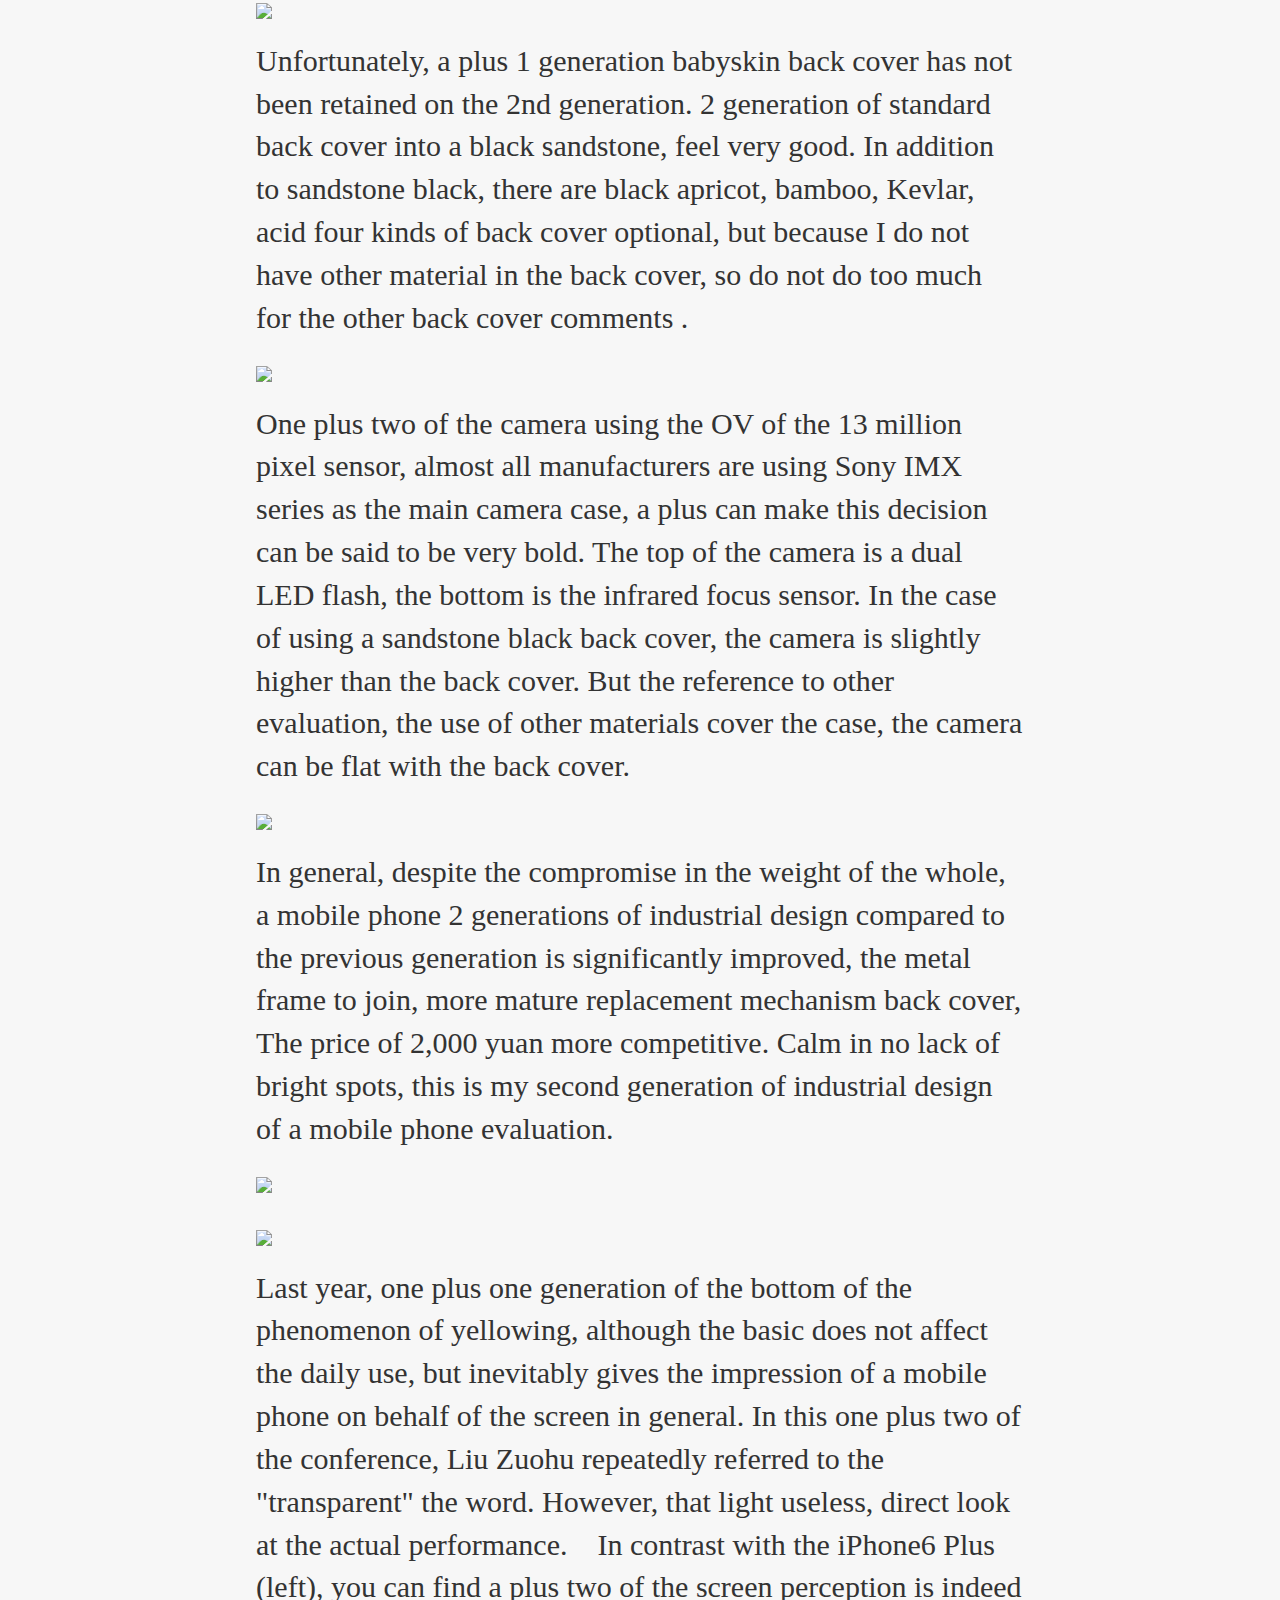
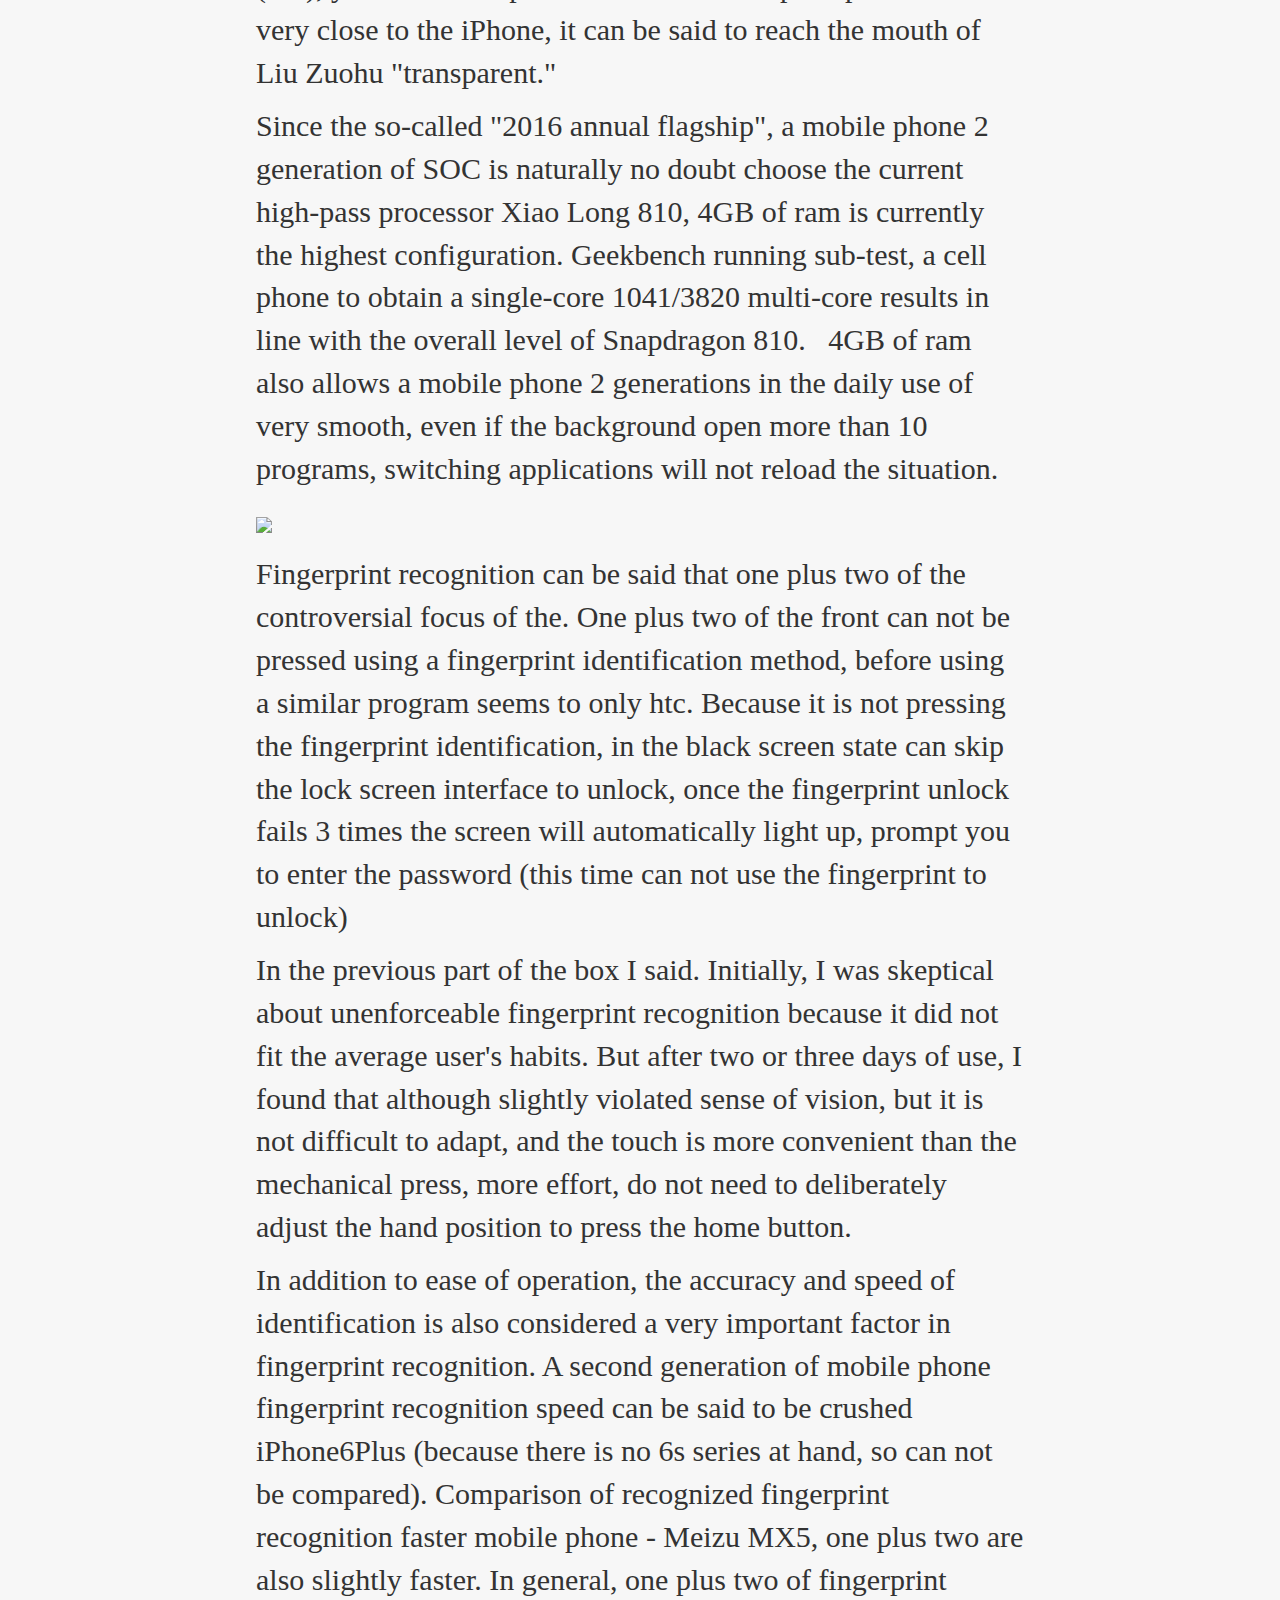
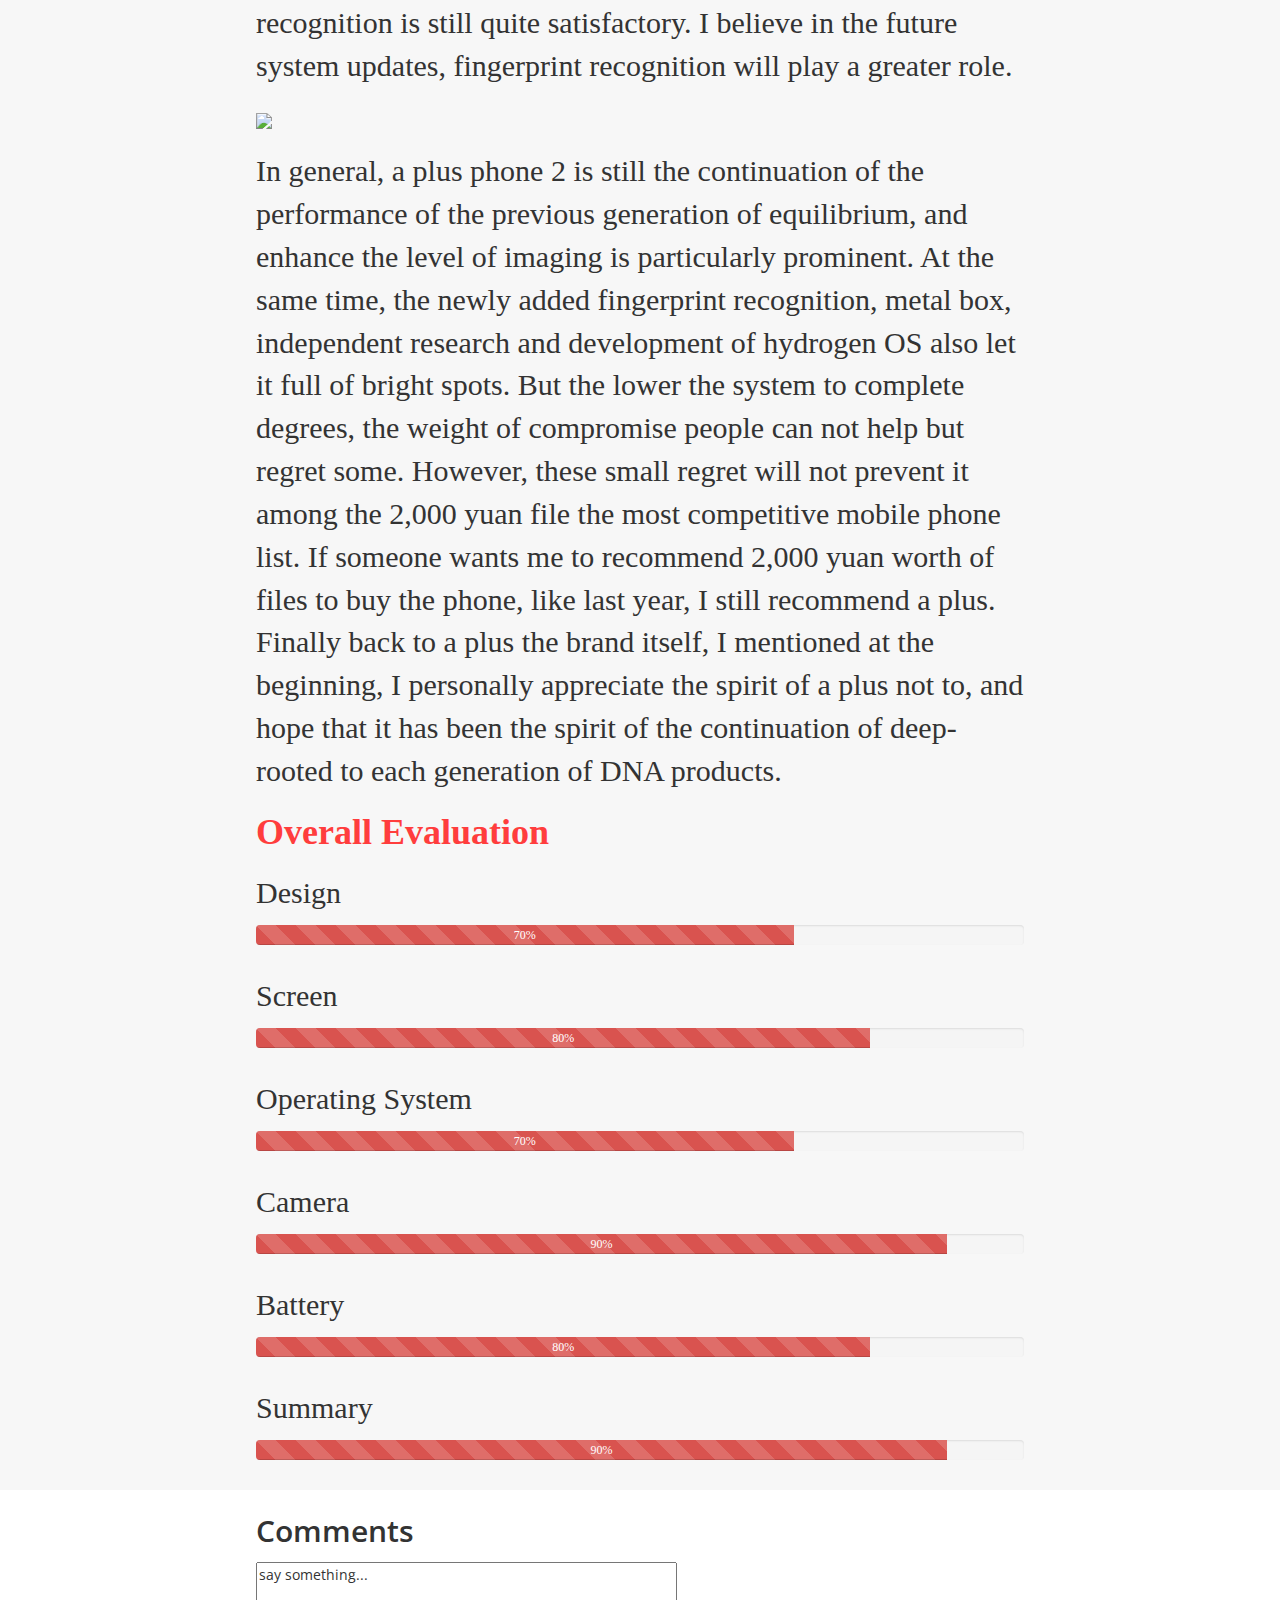
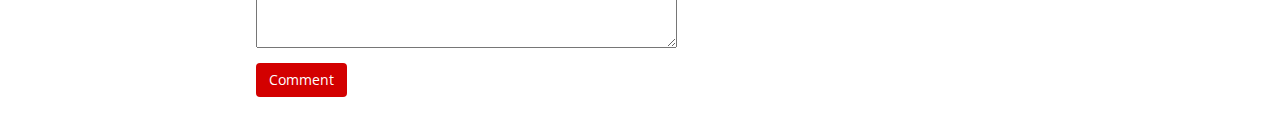
==== commit 06c61a3c: "wip2" ====
--- a/oneplus.html
+++ b/oneplus.html
@@ -15,9 +15,9 @@
     <a id="top"></a>
     <ul class="navigation">
         <li class="nav-item"><a href="index.html">Home</a></li>
-        <li class="nav-item"><a href="#">Tool</a></li>
+        <li class="nav-item"><a href="tool.html">Tool</a></li>
         <li class="nav-item"><a href="photography.html">Photography</a></li>
-        <li class="nav-item"><a href="#">About</a></li>
+        <li class="nav-item"><a href="about.html">About</a></li>
     </ul>
     <input type="checkbox" id="nav-trigger" class="nav-trigger" />
     <label for="nav-trigger"></label>
--- a/css/style.css
+++ b/css/style.css
@@ -168,7 +168,7 @@
     top: 15px;
     left: 15px;
     z-index: 2;
-    width: 30px;
+    widthrev: 30px;
     height: 30px;
     cursor: pointer;
     background-image: url("data:image/svg+xml;utf8,<svg xmlns='http://www.w3.org/2000/svg' xmlns:xlink='http://www.w3.org/1999/xlink' version='1.1' x='0px' y='0px' width='30px' height='30px' viewBox='0 0 30 30' enable-background='new 0 0 30 30' xml:space='preserve'><rect width='30' height='6'/><rect y='24' width='30' height='6'/><rect y='12' width='30' height='6'/></svg>");
@@ -284,6 +284,7 @@
 }
 .tool-pic{
     margin-top: 20px;
+    margin-left: 15px;
 }
 h2{
     margin-top: 0px !important;
@@ -296,9 +297,28 @@
 .tool-pic:hover{
     border-style: solid;
     border-color:#ff3d3d;
-    border-width: 5px;
-}
-
+    border-width: 2px;
+}
+.about-content{
+    font-family: 'Open Sans', sans-serif;
+    font-size:30px;
+    text-align: center;
+}
+.about-container{
+    width:60%;
+    margin-left: 20%;
+    margin-top: 20px;
+}
+.about-head{
+    font-weight:600;
+}
+.about-pic{
+    margin-bottom: 15px;
+}
+.about-hover:hover{
+    background-color:#ff3d3d;
+    color:white;
+}
 @media screen and (min-width: 2000px) {
     .page-container {
         width: 50%;
@@ -318,8 +338,9 @@
         width: 50%;
         margin-left: 25%;
     }
-    .modal-content{
-        font-size:100px !important;
+    .about-container{
+        width: 50%;
+        margin-left: 25%;
     }
 }
 
@@ -398,5 +419,12 @@
     .container-fluid{
         margin-top: 0px !important;
     }
+    .about-container{
+        width:90%;
+        margin-left: 5%;
+    }
+    .about-content{
+        font-size:22px;
+    }
     
 }